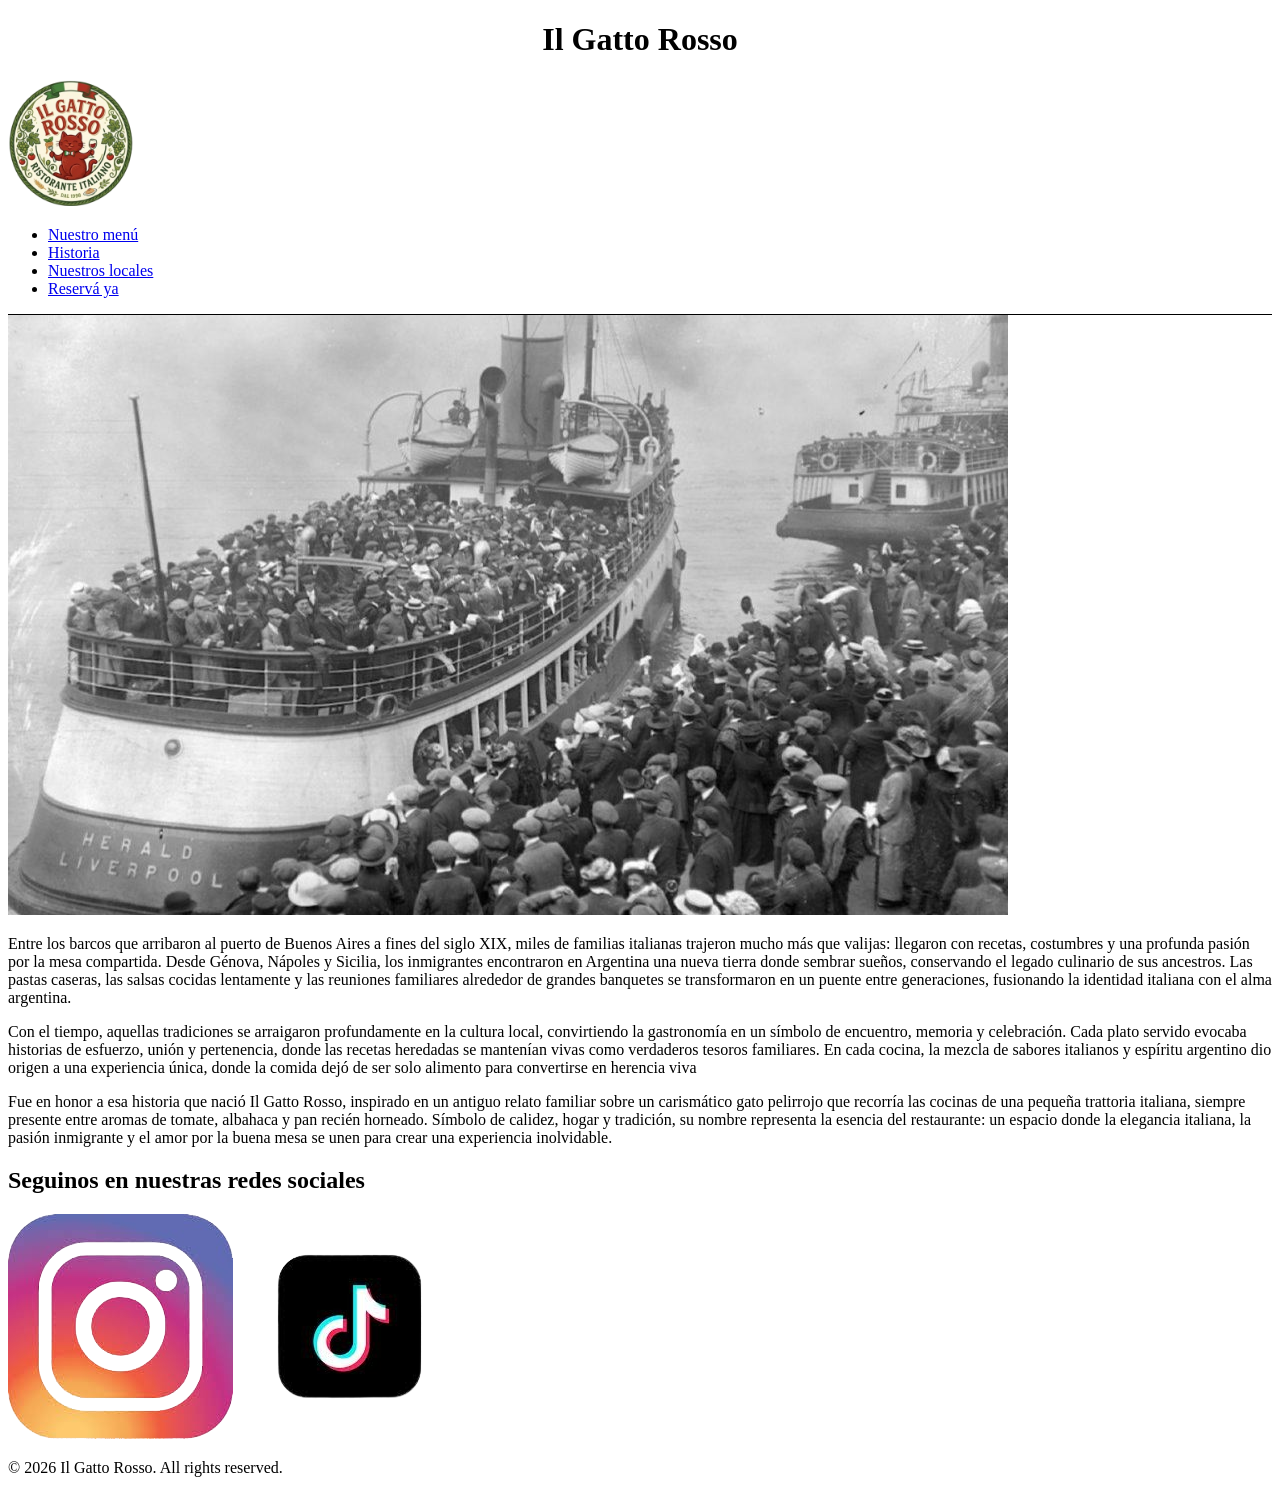
==== historia.html @ f15ff009 "Avances en html" ====
<!DOCTYPE html>
<html lang="en">
<head>
    <meta charset="UTF-8">
    <meta name="viewport" content="width=device-width, initial-scale=1.0">
    <title>Nuestra historia</title>
    <link rel="stylesheet" href="estilo.css">
</head>
<body>
    <header>
        <h1>Il Gatto Rosso</h1>
        <a href="index.html"><img src="Logo il gato rosso.png" alt="Logo"></a>
        <nav>
            <ul>
                <li><a href="menu.html">Nuestro menú</a></li>
                <li><a href="historia.html">Historia</a></li>
                <li><a href="#">Nuestros locales</a></li>
                <li><a href="#">Reservá ya</a></li>
        </nav>
     </header>
     <main>
        <section>
            <img src="inmigrantes italianos.jfif" alt="">
        </section>
        <section>
            <p>Entre los barcos que arribaron al puerto de Buenos Aires a fines del siglo XIX, miles de familias italianas trajeron mucho más que valijas: llegaron con recetas, costumbres y una profunda pasión por la mesa compartida. Desde Génova, Nápoles y Sicilia, los inmigrantes encontraron en Argentina una nueva tierra donde sembrar sueños, conservando el legado culinario de sus ancestros. Las pastas caseras, las salsas cocidas lentamente y las reuniones familiares alrededor de grandes banquetes se transformaron en un puente entre generaciones, fusionando la identidad italiana con el alma argentina.</p>
        </section>
        <section>
            <p>Con el tiempo, aquellas tradiciones se arraigaron profundamente en la cultura local, convirtiendo la gastronomía en un símbolo de encuentro, memoria y celebración. Cada plato servido evocaba historias de esfuerzo, unión y pertenencia, donde las recetas heredadas se mantenían vivas como verdaderos tesoros familiares. En cada cocina, la mezcla de sabores italianos y espíritu argentino dio origen a una experiencia única, donde la comida dejó de ser solo alimento para convertirse en herencia viva</p>
        </section>
        <section>
            <p>Fue en honor a esa historia que nació Il Gatto Rosso, inspirado en un antiguo relato familiar sobre un carismático gato pelirrojo que recorría las cocinas de una pequeña trattoria italiana, siempre presente entre aromas de tomate, albahaca y pan recién horneado. Símbolo de calidez, hogar y tradición, su nombre representa la esencia del restaurante: un espacio donde la elegancia italiana, la pasión inmigrante y el amor por la buena mesa se unen para crear una experiencia inolvidable.</p>
        </section>
     </main>
     <footer>
        <h2>Seguinos en nuestras redes sociales</h2>
        <a href="https://www.instagram.com/emamikla/"><img src="logo ig.jpeg" alt=""></a>
        <a href="tiktok.com"><img src="Logo_tiktok.png" alt=""></a>
        <p>© 2026 Il Gatto Rosso. All rights reserved.</p>
     </footer>
</body>
</html>
---- estilo.css ----
header h1{
    text-align: center;
}
header img{
    width: 10%;
}
header{
    border-bottom: 1px solid black;
}
header nav{
}
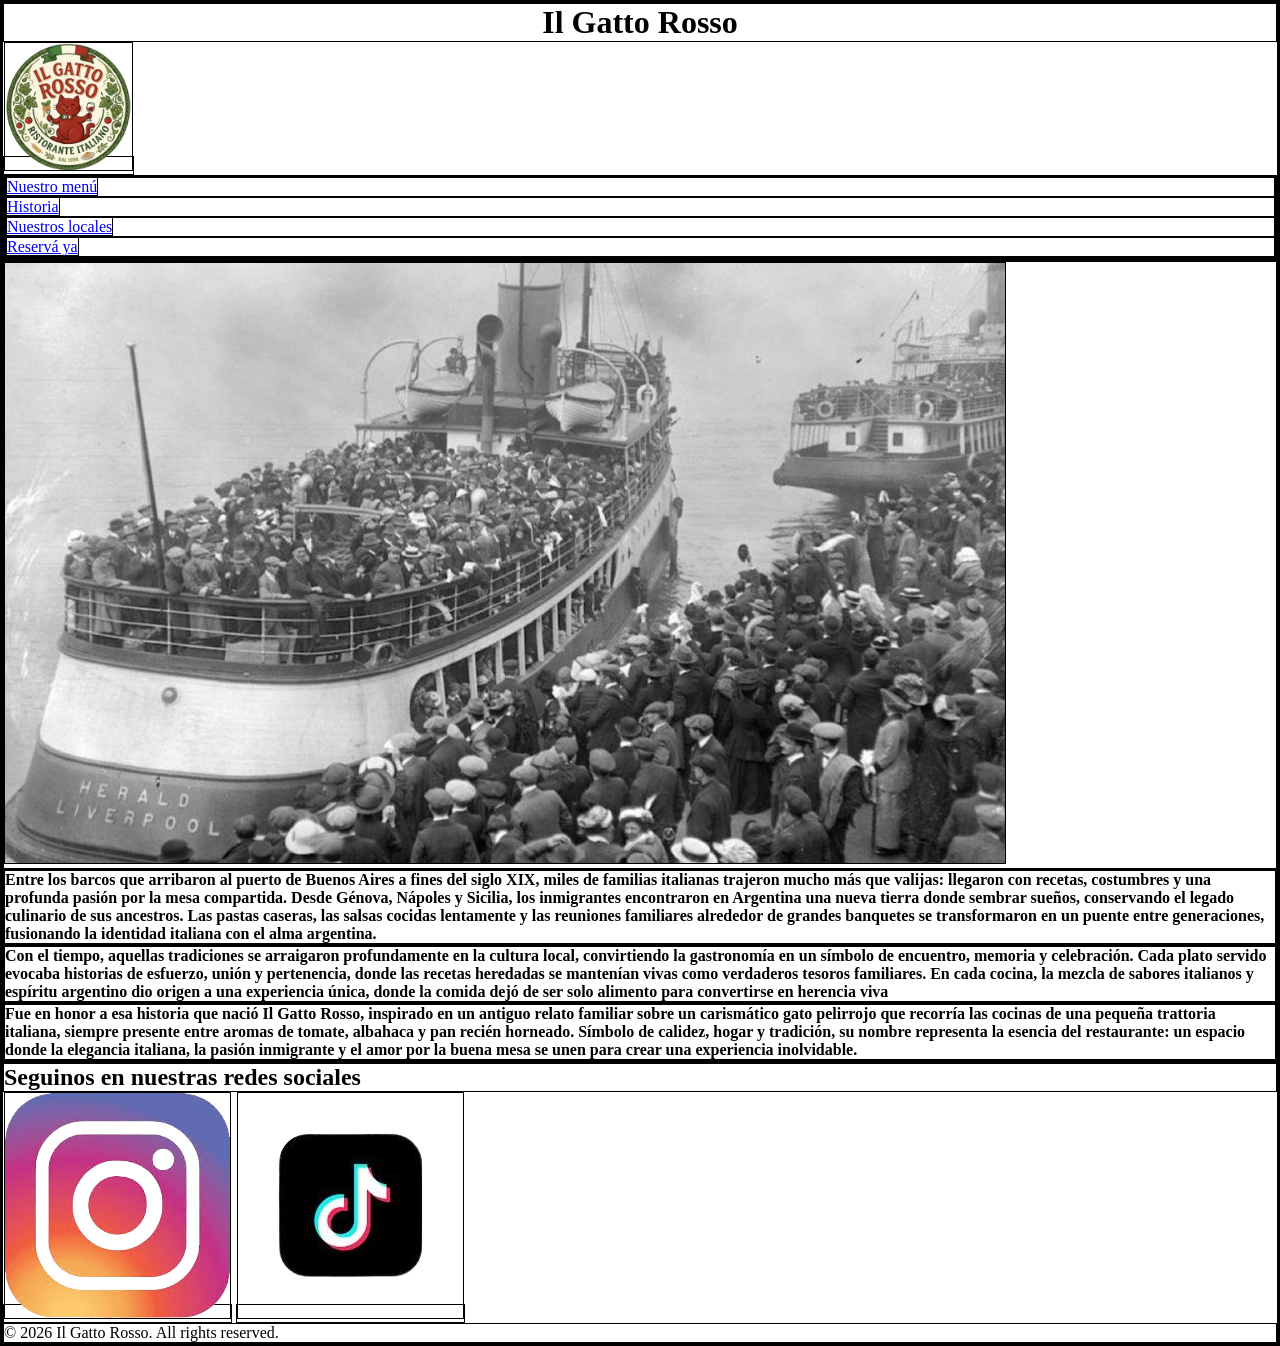
==== commit 36b9d7c8: "falta el reservaYa y el css de todo" ====
--- a/historia.html
+++ b/historia.html
@@ -14,8 +14,8 @@
             <ul>
                 <li><a href="menu.html">Nuestro menú</a></li>
                 <li><a href="historia.html">Historia</a></li>
-                <li><a href="#">Nuestros locales</a></li>
-                <li><a href="#">Reservá ya</a></li>
+                <li><a href="nuestrosLocales.html">Nuestros locales</a></li>
+                <li><a href="reservaYa.html">Reservá ya</a></li>
         </nav>
      </header>
      <main>
@@ -23,13 +23,13 @@
             <img src="inmigrantes italianos.jfif" alt="">
         </section>
         <section>
-            <p>Entre los barcos que arribaron al puerto de Buenos Aires a fines del siglo XIX, miles de familias italianas trajeron mucho más que valijas: llegaron con recetas, costumbres y una profunda pasión por la mesa compartida. Desde Génova, Nápoles y Sicilia, los inmigrantes encontraron en Argentina una nueva tierra donde sembrar sueños, conservando el legado culinario de sus ancestros. Las pastas caseras, las salsas cocidas lentamente y las reuniones familiares alrededor de grandes banquetes se transformaron en un puente entre generaciones, fusionando la identidad italiana con el alma argentina.</p>
+            <h4>Entre los barcos que arribaron al puerto de Buenos Aires a fines del siglo XIX, miles de familias italianas trajeron mucho más que valijas: llegaron con recetas, costumbres y una profunda pasión por la mesa compartida. Desde Génova, Nápoles y Sicilia, los inmigrantes encontraron en Argentina una nueva tierra donde sembrar sueños, conservando el legado culinario de sus ancestros. Las pastas caseras, las salsas cocidas lentamente y las reuniones familiares alrededor de grandes banquetes se transformaron en un puente entre generaciones, fusionando la identidad italiana con el alma argentina.</h4>
         </section>
         <section>
-            <p>Con el tiempo, aquellas tradiciones se arraigaron profundamente en la cultura local, convirtiendo la gastronomía en un símbolo de encuentro, memoria y celebración. Cada plato servido evocaba historias de esfuerzo, unión y pertenencia, donde las recetas heredadas se mantenían vivas como verdaderos tesoros familiares. En cada cocina, la mezcla de sabores italianos y espíritu argentino dio origen a una experiencia única, donde la comida dejó de ser solo alimento para convertirse en herencia viva</p>
+            <h4>Con el tiempo, aquellas tradiciones se arraigaron profundamente en la cultura local, convirtiendo la gastronomía en un símbolo de encuentro, memoria y celebración. Cada plato servido evocaba historias de esfuerzo, unión y pertenencia, donde las recetas heredadas se mantenían vivas como verdaderos tesoros familiares. En cada cocina, la mezcla de sabores italianos y espíritu argentino dio origen a una experiencia única, donde la comida dejó de ser solo alimento para convertirse en herencia viva</h4>
         </section>
         <section>
-            <p>Fue en honor a esa historia que nació Il Gatto Rosso, inspirado en un antiguo relato familiar sobre un carismático gato pelirrojo que recorría las cocinas de una pequeña trattoria italiana, siempre presente entre aromas de tomate, albahaca y pan recién horneado. Símbolo de calidez, hogar y tradición, su nombre representa la esencia del restaurante: un espacio donde la elegancia italiana, la pasión inmigrante y el amor por la buena mesa se unen para crear una experiencia inolvidable.</p>
+            <h4>Fue en honor a esa historia que nació Il Gatto Rosso, inspirado en un antiguo relato familiar sobre un carismático gato pelirrojo que recorría las cocinas de una pequeña trattoria italiana, siempre presente entre aromas de tomate, albahaca y pan recién horneado. Símbolo de calidez, hogar y tradición, su nombre representa la esencia del restaurante: un espacio donde la elegancia italiana, la pasión inmigrante y el amor por la buena mesa se unen para crear una experiencia inolvidable.</h4>
         </section>
      </main>
      <footer>
--- a/estilo.css
+++ b/estilo.css
@@ -1,3 +1,8 @@
+*{
+    margin: 0%;
+    padding: 0%;
+    border: 1px solid black;
+}
 header h1{
     text-align: center;
 }
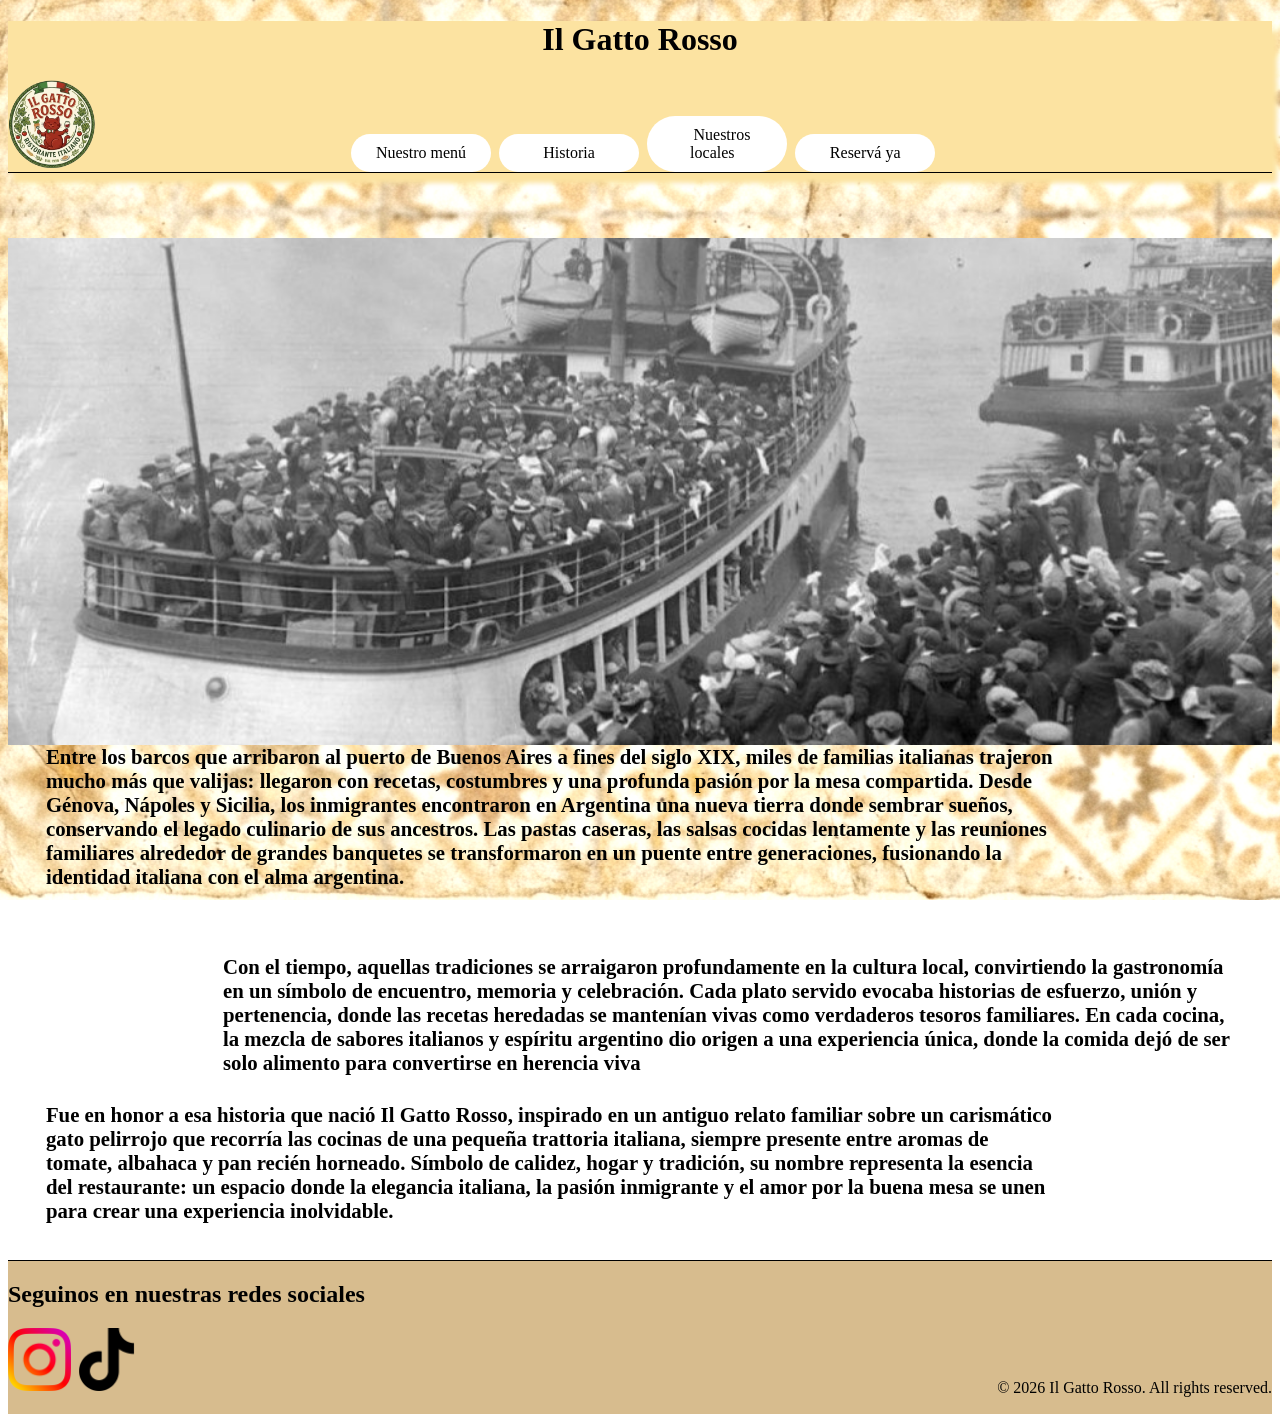
==== commit 3215191c: "Falta el form y detalles" ====
--- a/historia.html
+++ b/historia.html
@@ -18,21 +18,21 @@
                 <li><a href="reservaYa.html">Reservá ya</a></li>
         </nav>
      </header>
-     <main>
+     <main class="historia">
         <section>
-            <img src="inmigrantes italianos.jfif" alt="">
+            <img src="inmigrantes italianos.jpg" alt="">
         </section>
         <section>
             <h4>Entre los barcos que arribaron al puerto de Buenos Aires a fines del siglo XIX, miles de familias italianas trajeron mucho más que valijas: llegaron con recetas, costumbres y una profunda pasión por la mesa compartida. Desde Génova, Nápoles y Sicilia, los inmigrantes encontraron en Argentina una nueva tierra donde sembrar sueños, conservando el legado culinario de sus ancestros. Las pastas caseras, las salsas cocidas lentamente y las reuniones familiares alrededor de grandes banquetes se transformaron en un puente entre generaciones, fusionando la identidad italiana con el alma argentina.</h4>
         </section>
-        <section>
-            <h4>Con el tiempo, aquellas tradiciones se arraigaron profundamente en la cultura local, convirtiendo la gastronomía en un símbolo de encuentro, memoria y celebración. Cada plato servido evocaba historias de esfuerzo, unión y pertenencia, donde las recetas heredadas se mantenían vivas como verdaderos tesoros familiares. En cada cocina, la mezcla de sabores italianos y espíritu argentino dio origen a una experiencia única, donde la comida dejó de ser solo alimento para convertirse en herencia viva</h4>
+        <section class="invertido">
+                <h4>Con el tiempo, aquellas tradiciones se arraigaron profundamente en la cultura local, convirtiendo la gastronomía en un símbolo de encuentro, memoria y celebración. Cada plato servido evocaba historias de esfuerzo, unión y pertenencia, donde las recetas heredadas se mantenían vivas como verdaderos tesoros familiares. En cada cocina, la mezcla de sabores italianos y espíritu argentino dio origen a una experiencia única, donde la comida dejó de ser solo alimento para convertirse en herencia viva</h4>
         </section>
         <section>
             <h4>Fue en honor a esa historia que nació Il Gatto Rosso, inspirado en un antiguo relato familiar sobre un carismático gato pelirrojo que recorría las cocinas de una pequeña trattoria italiana, siempre presente entre aromas de tomate, albahaca y pan recién horneado. Símbolo de calidez, hogar y tradición, su nombre representa la esencia del restaurante: un espacio donde la elegancia italiana, la pasión inmigrante y el amor por la buena mesa se unen para crear una experiencia inolvidable.</h4>
         </section>
      </main>
-     <footer>
+     <footer style="clear: both;">
         <h2>Seguinos en nuestras redes sociales</h2>
         <a href="https://www.instagram.com/emamikla/"><img src="logo ig.jpeg" alt=""></a>
         <a href="tiktok.com"><img src="Logo_tiktok.png" alt=""></a>
--- a/estilo.css
+++ b/estilo.css
@@ -1,16 +1,116 @@
-*{
-    margin: 0%;
-    padding: 0%;
-    border: 1px solid black;
+body
+{
+    background-image: url(fondo\ body.png);
+    background-size: cover;
+    background-repeat: no-repeat;
+    background-attachment: fixed;
 }
 header h1{
     text-align: center;
 }
 header img{
-    width: 10%;
+    width: 7%;
 }
-header{
+body header{
+    background-color: #FCE3A1;
     border-bottom: 1px solid black;
+    box-shadow: 5px 10px 5px #FCE3A1;
 }
 header nav{
-}+    width: 92.5%;
+    margin-bottom: 4%;
+    float: right;
+}
+header nav ul{
+    list-style: none;
+    text-align: center;
+    margin-right: 11%;
+}
+header nav ul li{
+    background-color: white;
+    border-radius: 100px;
+    display: inline-block;
+    width: 12%;
+    padding: 1%;
+    margin-left: 0.2%;
+    margin-right: 0.2%;
+    margin-top: 2%;
+}
+header nav ul li a {
+    text-decoration: none;
+    color: black;
+    padding: 8%;
+}
+section{
+    clear: both;
+}
+section div{
+    width: 49%;
+    float: left;
+    margin-top: 5%;
+    /* ver el tema de margin top de como alinear diferentes tamaños en el centro*/
+    font-size: 150%;
+}
+section div h3{
+    margin-bottom: 3%;
+}
+section img{
+    width: 49.9%;
+    float: right;
+}
+h4{
+    font-size: 130%;
+    width: 80%;
+    margin-top: 3%;
+    margin-left: 3%;
+}
+.historia section img{
+    width: 100%;
+    margin-bottom: 0%;
+    background-attachment: fixed;
+}
+.invertido div{
+    float: right;
+}
+.invertido h4{
+    float: right;
+    margin-right: 3%;
+    margin-top: 3%;
+}
+.invertido img{
+    float: left;
+}
+.menu section{
+    border-top: 1px solid black;
+}
+.menu section img{
+    width: 30%;
+    margin: 1%;
+    padding-left: 1%;
+}
+.menu section div{
+    width: 56%;
+    margin-top: 4%;
+    margin-left: 5%;
+    margin-right: 2%;
+    margin-bottom: 2%;
+    font-size: 130%;
+}
+.menu section div h3{
+    margin-bottom: 3%;
+    font-size: 130%;
+}
+footer{
+    background-color: #D7BC8E;
+    margin-top: 3%;
+    clear: both;
+    border-top: 1px solid black;
+    padding-bottom: 1.5%;
+}
+footer a img{
+    width: 5%;
+}
+footer p{
+    margin-top: 4%;
+    float: right;
+}
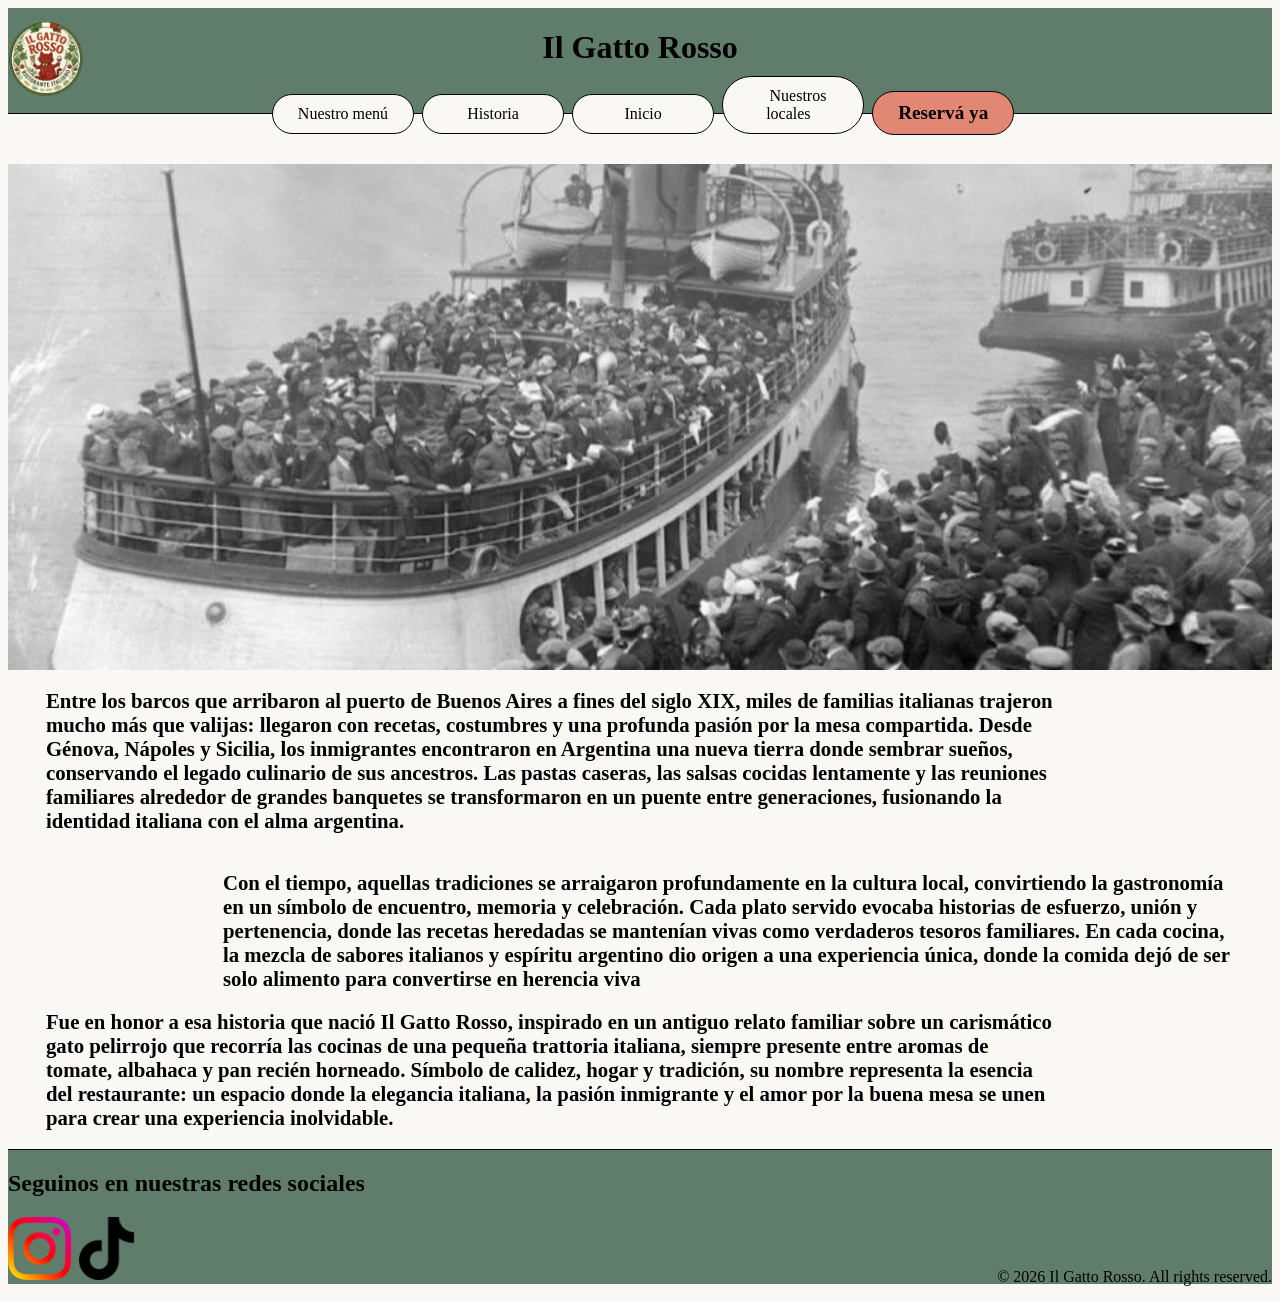
==== commit 535c437c: "Faltan detalles y decorar" ====
--- a/historia.html
+++ b/historia.html
@@ -14,8 +14,9 @@
             <ul>
                 <li><a href="menu.html">Nuestro menú</a></li>
                 <li><a href="historia.html">Historia</a></li>
+                <li><a href="index.html">Inicio</a></li>
                 <li><a href="nuestrosLocales.html">Nuestros locales</a></li>
-                <li><a href="reservaYa.html">Reservá ya</a></li>
+                <li class="reserva"><a href="reservaYa.html">Reservá ya</a></li>
         </nav>
      </header>
      <main class="historia">
@@ -32,7 +33,7 @@
             <h4>Fue en honor a esa historia que nació Il Gatto Rosso, inspirado en un antiguo relato familiar sobre un carismático gato pelirrojo que recorría las cocinas de una pequeña trattoria italiana, siempre presente entre aromas de tomate, albahaca y pan recién horneado. Símbolo de calidez, hogar y tradición, su nombre representa la esencia del restaurante: un espacio donde la elegancia italiana, la pasión inmigrante y el amor por la buena mesa se unen para crear una experiencia inolvidable.</h4>
         </section>
      </main>
-     <footer style="clear: both;">
+     <footer>
         <h2>Seguinos en nuestras redes sociales</h2>
         <a href="https://www.instagram.com/emamikla/"><img src="logo ig.jpeg" alt=""></a>
         <a href="tiktok.com"><img src="Logo_tiktok.png" alt=""></a>
--- a/estilo.css
+++ b/estilo.css
@@ -1,24 +1,27 @@
-body
-{
-    background-image: url(fondo\ body.png);
-    background-size: cover;
-    background-repeat: no-repeat;
-    background-attachment: fixed;
+body{
+    background-color: #FAF8F5;
+}
+header{
+    border-bottom: 1px solid black;
+    padding-bottom: 5%; 
+    margin-bottom: 1%;
+    background-color:#607D6B;
 }
 header h1{
     text-align: center;
+    width: 50%;
+    margin-right: 25%;
+    float: right;
+    margin-bottom: -1.5%;
 }
 header img{
-    width: 7%;
-}
-body header{
-    background-color: #FCE3A1;
-    border-bottom: 1px solid black;
-    box-shadow: 5px 10px 5px #FCE3A1;
+    width: 6%;
+    margin-top: 1%;
+    margin-bottom: -4%;
 }
 header nav{
     width: 92.5%;
-    margin-bottom: 4%;
+    margin-bottom: 1%;
     float: right;
 }
 header nav ul{
@@ -27,14 +30,15 @@
     margin-right: 11%;
 }
 header nav ul li{
-    background-color: white;
+    background-color: #FAF8F5;
     border-radius: 100px;
     display: inline-block;
     width: 12%;
     padding: 1%;
     margin-left: 0.2%;
     margin-right: 0.2%;
-    margin-top: 2%;
+    margin-top: 1%;
+    border: 1px solid black;
 }
 header nav ul li a {
     text-decoration: none;
@@ -58,15 +62,42 @@
     width: 49.9%;
     float: right;
 }
+section form{
+    width: 40%;
+    margin-top: 1%;
+    margin-left: 30%;
+    background-color: #E28774;
+    font-size: 20px;
+    border-radius: 75px;
+    padding: 1.5%;
+    padding-top: 0.5%;
+    padding-bottom: 0.5%;
+}
+section form p{
+    width: 80%;
+    margin-left: 5%;
+    margin-bottom: 3%;
+}
+section form textarea{
+    width: 45%;
+    margin-left: 5%;
+    margin-top: -2%;
+}
 h4{
     font-size: 130%;
     width: 80%;
-    margin-top: 3%;
+    margin-top: 1.5%;
+    margin-bottom: 1.5%;
     margin-left: 3%;
+}
+.reserva{
+    background-color: #E28774;
+    font-size: larger;
+    font-weight: bold;
 }
 .historia section img{
     width: 100%;
-    margin-bottom: 0%;
+    margin-bottom: 1.5%;
     background-attachment: fixed;
 }
 .invertido div{
@@ -75,37 +106,40 @@
 .invertido h4{
     float: right;
     margin-right: 3%;
-    margin-top: 3%;
 }
 .invertido img{
     float: left;
 }
-.menu section{
+.menu{
     border-top: 1px solid black;
 }
-.menu section img{
+.menu img{
     width: 30%;
     margin: 1%;
     padding-left: 1%;
 }
-.menu section div{
+.menu div{
     width: 56%;
-    margin-top: 4%;
+    margin-top: 7%;
     margin-left: 5%;
     margin-right: 2%;
-    margin-bottom: 2%;
+    margin-bottom: 1%;
     font-size: 130%;
 }
-.menu section div h3{
+.menu div h3{
     margin-bottom: 3%;
     font-size: 130%;
 }
-footer{
-    background-color: #D7BC8E;
-    margin-top: 3%;
+.form{
+    margin-left: 5%;
+    margin-right: 2%;
+    size: 300%;
+}
+footer{   
+    background-color:#607D6B;
+    margin-top: 1%;
     clear: both;
     border-top: 1px solid black;
-    padding-bottom: 1.5%;
 }
 footer a img{
     width: 5%;
